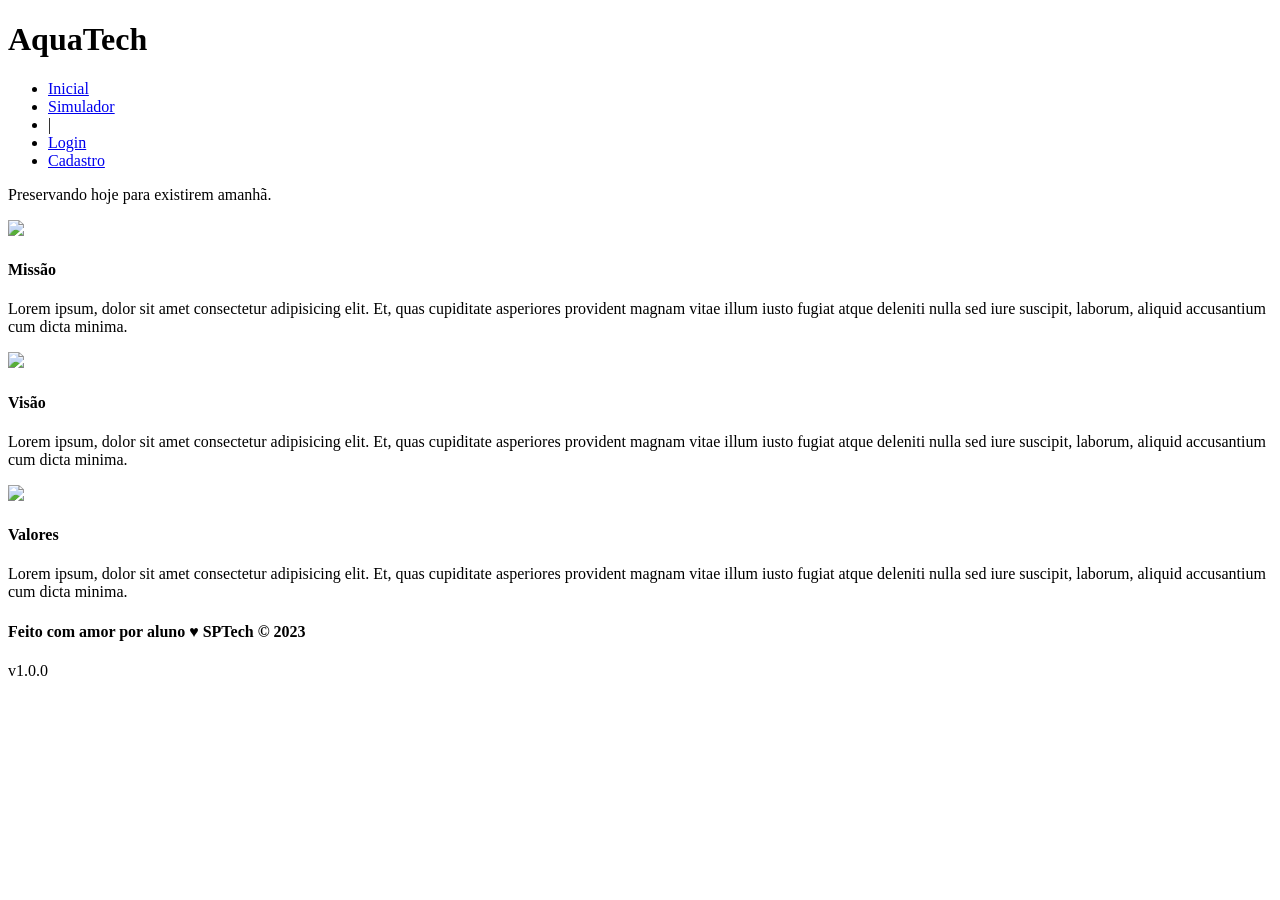
==== web-data-viz-main/public/index.html @ 4e59a6d9 "entrega da semana 1" ====
<!DOCTYPE html>
<html lang="en">

<head>
    <meta charset="UTF-8">
    <meta http-equiv="X-UA-Compatible" content="IE=edge">
    <meta name="viewport" content="width=device-width, initial-scale=1.0">

    <title>AquaTech | Página Inicial</title>

    <script src="./js/sessao.js"></script>

    <link rel="stylesheet" href="./css/estilo.css">
    <link rel="icon" href="./assets/icon/favicon2.ico">
    <link rel="preconnect" href="https://fonts.gstatic.com">
</head>

<body>
    <div class="header">
      <div class="container">
        <h1 class="titulo">AquaTech</h1>
        <ul class="navbar">
          <li class="agora">
            <a href="#">Inicial</a>
          </li>
          <li>
            <a href="simulador.html">Simulador</a>
          </li>
          <li>|</li>
          <li>
            <a href="login.html">Login</a>
          </li>
          <li>
            <a href="cadastro.html">Cadastro</a>
          </li>
        </ul>
      </div>
    </div>
  
    <div class="banner">
      <div class="container">
        <p>Preservando <span>hoje</span> para existirem <span>amanhã</span>.</p>
      </div>
    </div>
  
    <div class="social">
      <div class="container">
        <div class="boxes">
          <div class="box">
            <img src="assets/imgs/planet-earth_color.png">
            <h4>Missão</h4>
            <p>Lorem ipsum, dolor sit amet consectetur adipisicing elit. Et, quas cupiditate asperiores provident magnam
              vitae illum iusto fugiat atque deleniti nulla sed iure suscipit, laborum, aliquid accusantium cum dicta
              minima.</p>
          </div>
          <div class="box">
            <img src="assets/imgs/lightbulb_color.png">
            <h4>Visão</h4>
            <p>Lorem ipsum, dolor sit amet consectetur adipisicing elit. Et, quas cupiditate asperiores provident magnam
              vitae illum iusto fugiat atque deleniti nulla sed iure suscipit, laborum, aliquid accusantium cum dicta
              minima.</p>
          </div>
          <div class="box">
            <img src="assets/imgs/growth_color.png">
            <h4>Valores</h4>
            <p>Lorem ipsum, dolor sit amet consectetur adipisicing elit. Et, quas cupiditate asperiores provident magnam
              vitae illum iusto fugiat atque deleniti nulla sed iure suscipit, laborum, aliquid accusantium cum dicta
              minima.</p>
          </div>
        </div>
      </div>
    </div>
  
    <div class="footer">
      <div class="container">
        <h4>Feito com amor por aluno &hearts; SPTech &copy; 2023</h4>
        <span class="version">v1.0.0</span>
      </div>
    </div>
  </body>

</html>
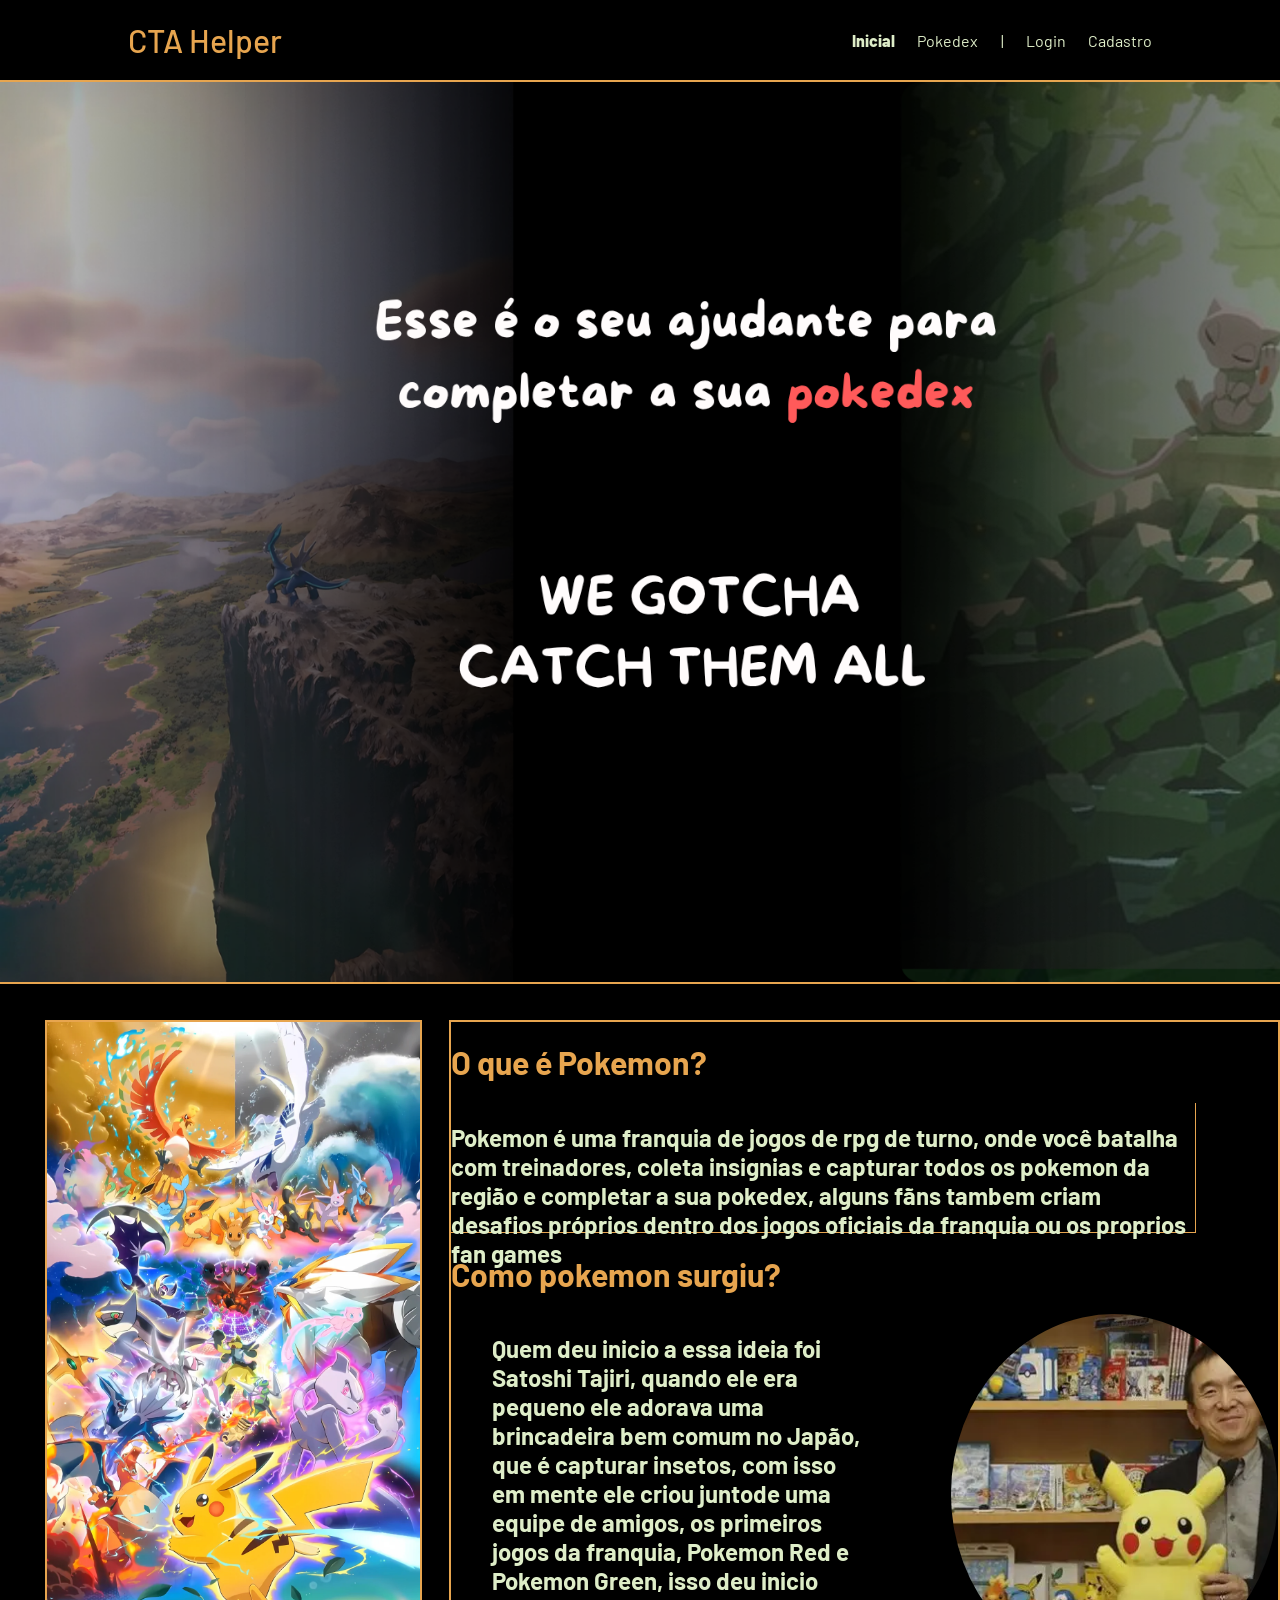
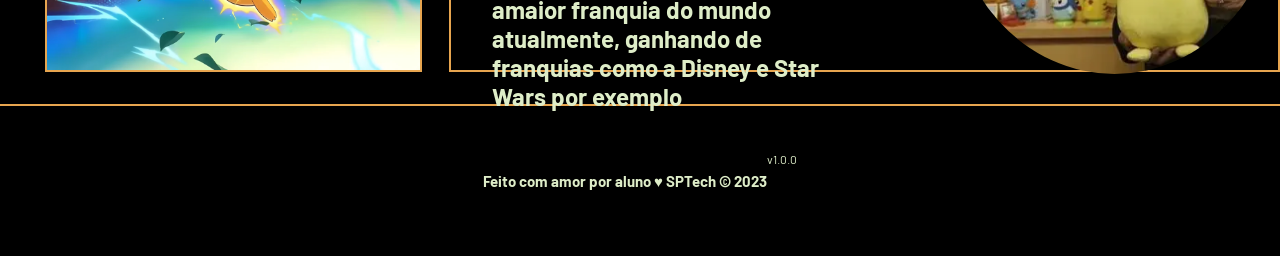
==== commit b32c81f1: "entrega semana 2" ====
--- a/web-data-viz-main/public/index.html
+++ b/web-data-viz-main/public/index.html
@@ -6,7 +6,7 @@
     <meta http-equiv="X-UA-Compatible" content="IE=edge">
     <meta name="viewport" content="width=device-width, initial-scale=1.0">
 
-    <title>AquaTech | Página Inicial</title>
+    <title>CTA Helper | Página Inicial</title>
 
     <script src="./js/sessao.js"></script>
 
@@ -18,13 +18,13 @@
 <body>
     <div class="header">
       <div class="container">
-        <h1 class="titulo">AquaTech</h1>
+        <h1 class="titulo">CTA Helper</h1>
         <ul class="navbar">
           <li class="agora">
             <a href="#">Inicial</a>
           </li>
           <li>
-            <a href="simulador.html">Simulador</a>
+            <a href="simulador.html">Pokedex</a>
           </li>
           <li>|</li>
           <li>
@@ -37,36 +37,23 @@
       </div>
     </div>
   
-    <div class="banner">
-      <div class="container">
-        <p>Preservando <span>hoje</span> para existirem <span>amanhã</span>.</p>
+    <div class="banner"></div>
+  
+    <div class="pok-info">
+      <div class="pok-info-img">
+        <img src="./assets/imgs/index2.png" alt="">
       </div>
-    </div>
-  
-    <div class="social">
-      <div class="container">
-        <div class="boxes">
-          <div class="box">
-            <img src="assets/imgs/planet-earth_color.png">
-            <h4>Missão</h4>
-            <p>Lorem ipsum, dolor sit amet consectetur adipisicing elit. Et, quas cupiditate asperiores provident magnam
-              vitae illum iusto fugiat atque deleniti nulla sed iure suscipit, laborum, aliquid accusantium cum dicta
-              minima.</p>
-          </div>
-          <div class="box">
-            <img src="assets/imgs/lightbulb_color.png">
-            <h4>Visão</h4>
-            <p>Lorem ipsum, dolor sit amet consectetur adipisicing elit. Et, quas cupiditate asperiores provident magnam
-              vitae illum iusto fugiat atque deleniti nulla sed iure suscipit, laborum, aliquid accusantium cum dicta
-              minima.</p>
-          </div>
-          <div class="box">
-            <img src="assets/imgs/growth_color.png">
-            <h4>Valores</h4>
-            <p>Lorem ipsum, dolor sit amet consectetur adipisicing elit. Et, quas cupiditate asperiores provident magnam
-              vitae illum iusto fugiat atque deleniti nulla sed iure suscipit, laborum, aliquid accusantium cum dicta
-              minima.</p>
-          </div>
+      <div class="pok-info-content">
+        <h1>O que é Pokemon?</h1>
+        <div class="pok-info-content-1">
+          <h2>Pokemon é uma franquia de jogos de rpg de turno, onde você batalha com treinadores, coleta insignias e capturar todos os pokemon da região e completar a sua pokedex, alguns fãns tambem criam desafios próprios dentro dos jogos oficiais da franquia ou os proprios fan games</h2>
+        </div>
+        <h1>Como pokemon surgiu?</h1>
+        <div class="howtosurged-pokemon">
+        <div class="pok-info-content-2">
+        <h2>Quem deu inicio a essa ideia foi Satoshi Tajiri, quando ele era pequeno ele adorava uma brincadeira bem comum no Japão, que é capturar insetos, com isso em mente ele criou juntode uma equipe de amigos, os primeiros jogos da franquia, Pokemon Red e Pokemon Green, isso deu inicio amaior franquia do mundo atualmente, ganhando de franquias como a Disney e Star Wars por exemplo</h2>
+        </div>
+        <div class="satoshi-tajiri"></div>
         </div>
       </div>
     </div>
--- a/web-data-viz-main/public/css/estilo.css
+++ b/web-data-viz-main/public/css/estilo.css
@@ -0,0 +1,500 @@
+@import url('https://fonts.googleapis.com/css2?family=Barlow:ital,wght@0,100;0,200;0,300;0,400;0,500;0,600;0,700;0,800;0,900;1,100;1,200;1,300;1,400;1,500;1,600;1,700;1,800;1,900&display=swap');
+
+body {
+  margin: 0;
+  padding: 0;
+  font-family: 'Barlow', 'Segoe UI', 'Segoe UI', Tahoma, Geneva, Verdana, sans-serif;
+  background-color: black;
+}
+
+:root {
+  --tamanho-header: 80px;
+  --tamanho-banner: calc(100vh - var(--tamanho-header) - var(--tamanho-footer) - 2px);
+  --tamanho-simulador: calc(100vh - var(--tamanho-header) - var(--tamanho-footer) - 2px);
+  --tamanho-login: calc(100vh - var(--tamanho-header) - var(--tamanho-footer) - 2px);
+  --tamanho-footer: 65px;
+}
+
+.container {
+  display: flex;
+  width: 80%;
+  margin: auto;
+}
+
+.header {
+  height: var(--tamanho-header);
+  border-bottom: 2px solid #e7a54f;
+}
+
+.header .container {
+  justify-content: space-between;
+  align-items: center;
+  height: 100%;
+}
+
+.header a {
+  text-decoration: none;
+  color: #deedc8;
+}
+
+.agora {
+  font-weight: 800;
+}
+
+.navbar {
+  width: 300px;
+  display: flex;
+  align-items: center;
+  justify-content: space-between;
+  list-style: none;
+  color: #deedc8;
+}
+
+.titulo {
+  color: #e7a54f;
+  width: fit-content;
+  font-weight: 500;
+}
+
+.header h1 {
+  margin: 0;
+}
+
+/* BANNER */
+
+.banner {
+  height: 100vh;
+  color: white;
+  background-image: url('../assets/imgs/index1.png');
+  background-size: cover;
+  background-repeat: no-repeat;
+}
+
+/* MISSÃO VISÃO VALORES */
+
+.pok-info {
+  height: 80vh;
+  border-top: 2px solid #e7a54f;
+  display: flex;
+}
+
+.pok-info-img {
+  height: 90%;
+  width: 393px;
+  margin-left: 5vh;
+  margin-top: 4vh;
+  border: 2.5px solid #e7a54f;
+}
+
+.pok-info-img  img{
+  height: 100%;
+}
+
+.pok-info-content {
+  height: 90%;
+  width: 70%;
+  margin-top: 4vh;
+  margin-left: 3vh;
+  border: 2.5px solid #e7a54f;
+  justify-content: center;
+  justify-items: center;
+  color: #deedc8;
+}
+
+.pok-info-content h1 {
+  color: #e7a54f;
+}
+
+.pok-info-content-1 {
+  display: flex;
+  border-bottom: 1px solid #e7a54f;
+  border-right: 1px solid #e7a54f;
+  width: 90%;
+  height: 20%;
+}
+
+.howtosurged-pokemon {
+  display: flex;
+}
+
+.pok-info-content-2 {
+  display: flex;
+  margin-left: 5%;
+  width: 50%;
+  height: 50%;
+}
+
+.satoshi-tajiri {
+  background-image: url(../assets/imgs/Satoshi-Tajiri.png);
+  background-repeat: no-repeat;
+  background-size: cover;
+
+  margin-left: 10%;
+  border-radius: 100%;
+  width: 40vh;
+  height: 40vh;
+}
+
+/* FOOTER */
+
+.footer {
+  background-color: #000;
+  border-top: 2px solid #e7a54f;
+  height: 150px;
+  color: #deedc8;
+  display: flex;
+  font-size: 15px;
+}
+
+.footer .container {
+  justify-content: center;
+  text-align: center;
+}
+
+.footer .container .version {
+  font-size: 12px;
+}
+
+/* CADASTRO */
+.cadastro {
+  height: var(--tamanho-login);
+  background-image: url('../assets/imgs/cadastro1.png');
+  background-size: cover;
+  background-repeat: no-repeat;
+}
+
+.cadastro .container {
+  justify-content: center;
+  align-items: center;
+  height: 100%;
+}
+
+.cadastro .container .card {
+  width: 50%;
+  background-color: #000;
+  border: 2px solid #0b0197;
+  border-radius: 10px;
+  margin-right: 35%;
+  display: flex;
+  align-items: center;
+  justify-content: space-evenly;
+  color: rgb(194, 83, 245);
+  flex-direction: column;
+  height: fit-content;
+  padding: 20px 0;
+}
+
+.cadastro .container .card h2 {
+  margin: 0;
+  font-size: 30px;
+}
+
+.cadastro .container .formulario {
+  display: flex;
+  height: 90%;
+  width: 80%;
+  justify-content: space-around;
+  flex-direction: column;
+}
+
+.cadastro .container .formulario span {
+  font-size: 15px;
+  font-weight: 800;
+}
+
+.cadastro .container .formulario input {
+  border: 2px solid #0b0197;
+  background-color: rgb(26, 26, 26);
+  color: rgb(255, 255, 255);
+  text-align: center;
+  border-radius: 10px;
+  margin: 0;
+}
+
+.cadastro .container .formulario select {
+  border: 2px solid #0b0197;
+  background-color: rgb(26, 26, 26);
+  color: rgb(255, 255, 255);
+  height: 36px;
+  text-align: center;
+  border-radius: 10px;
+  margin: 0;
+}
+
+.cadastro .container .campo {
+  display: flex;
+  flex-direction: column;
+  justify-content: start;
+  padding: 5px 0;
+}
+
+.cadastro .container .botao {
+  cursor: pointer;
+  font-family: "Barlow", sans-serif;
+  border: 0;
+  border-radius: 5px;
+  font-weight: 600;
+  font-size: 18px;
+  color: #fff;
+  background-color: rgb(194, 83, 245);
+  width: 120px;
+  height: 30px;
+  align-self: center;
+  margin-top: 20px;
+}
+
+/* LOGIN */
+
+.login {
+  height: var(--tamanho-login);
+  background-image: url('../assets/imgs/login1.png');
+  background-size: cover;
+  background-repeat: no-repeat;
+}
+
+.login .container {
+  justify-content: center;
+  align-items: center;
+  height: 100%;
+}
+
+.login .container .card {
+  width: 50%;
+  background-color: #000;
+  border: 2px solid #970101;
+  border-radius: 10px;
+  margin-left: 35%;
+  display: flex;
+  align-items: center;
+  justify-content: space-evenly;
+  color: rgb(245, 129, 83);
+  flex-direction: column;
+  height: fit-content;
+  padding: 20px 0;
+}
+
+.login .container .card h2 {
+  margin: 0;
+  font-size: 30px;
+}
+
+.login .container .formulario {
+  display: flex;
+  height: 90%;
+  width: 80%;
+  justify-content: space-around;
+  flex-direction: column;
+}
+
+.login .container .formulario span {
+  font-size: 15px;
+  font-weight: 800;
+}
+
+.login .container .formulario input {
+  border: 2px solid #970101;
+  background-color: rgb(26, 26, 26);
+  color: rgb(255, 255, 255);
+  text-align: center;
+  border-radius: 10px;
+  margin: 0;
+}
+
+.login .container .formulario select {
+  border: 2px solid #970101;
+  background-color: rgb(26, 26, 26);
+  color: rgb(255, 255, 255);
+  height: 36px;
+  text-align: center;
+  border-radius: 10px;
+  margin: 0;
+}
+
+.login .container .campo {
+  display: flex;
+  flex-direction: column;
+  justify-content: start;
+  padding: 5px 0;
+}
+
+.login .container .botao {
+  cursor: pointer;
+  font-family: "Barlow", sans-serif;
+  border: 0;
+  border-radius: 5px;
+  font-weight: 600;
+  font-size: 18px;
+  color: #fff;
+  background-color: rgb(245, 129, 83);
+  width: 120px;
+  height: 30px;
+  align-self: center;
+  margin-top: 20px;
+}
+
+#div_erros_login {
+  display: none
+}
+
+/* FORMULARIO */
+
+.alerta_erro{
+  display: flex;
+  justify-content: flex-end;
+}
+
+.card_erro {
+  display: none;
+  background-color: #fff;
+  color: black;
+  width: 230px;
+  position: fixed;
+  border-radius: 4px;
+  border: #ED145B 3px solid;
+  padding: 10px;
+  margin-right: 10%;
+}
+
+.card_erro #mensagem_erro{
+  font-weight: 500;
+  font-size: 20px;
+}
+
+.formulario .tipo_campo {
+  font-size: 20px;
+  font-weight: 600 !important;
+}
+
+.formulario {
+  display: flex;
+  flex-direction: column;
+}
+
+input {
+  margin-bottom: 10px;
+  border: 2px solid #32b9cd;
+  padding: 10px;
+  text-align: center;
+  border-radius: 10px;
+}
+
+.btn {
+  font-family: "Barlow", sans-serif;
+  border: 0;
+  border-radius: 5px;
+  font-weight: 600;
+  font-size: 18px;
+  padding: 10px 15px;
+  color: white;
+  background-color: #ED145B;
+  width: 120px;
+  align-self: center;
+  margin-top: 5px;
+}
+
+.loading-div {
+  width: 50px;
+  margin: auto;
+  display: none;
+}
+
+.loading-div img {
+  height: 50px;
+  width: 50px;
+}
+
+/* SIMULADOR */
+
+.simulador {
+  color: white;
+}
+
+.simulador .container {
+  flex-direction: column;
+  height: var(--tamanho-simulador);
+}
+
+#div_pokedex {
+  display: flex;
+  flex-wrap: wrap;
+  gap: 1vh;
+}
+
+.pokedex-card {
+  height: 35vh;
+  width: 25vh;
+  border: 2px solid #ffc6c6;
+  border-radius: 10px;
+  align-items: center;
+  display:flex;
+  flex-direction: column;
+}
+
+.pokemon-number{
+  margin-top: 1vh;
+  font-size: 20px;
+}
+
+.pokemon-name {
+  margin-top: 5%;
+  font-size: 15px;
+}
+
+.pokemon-img {
+  height: 150px;
+  width: 150px;
+  margin-top: 15%;
+  margin-bottom: 10%
+}
+
+.pokemon-type {
+  height: 25px;
+  width: 100px;
+}
+
+/* ALERTA */
+
+#alerta {
+  position: absolute;
+  right: 0;
+  bottom: 0;
+}
+
+.mensagem-alarme {
+  background-color: white;
+  border-radius: 5px;
+  width: 300px;
+  height: 80px;
+  margin: 10px;
+  padding: 10px 0;
+  display: flex;
+  justify-content: space-evenly;
+  align-items: center;
+}
+
+.mensagem-alarme h3 {
+  font-size: 14px;
+  margin: 0;
+}
+
+.mensagem-alarme .informacao {
+  width: 66%;
+}
+
+.alarme-sino {
+  width: 48px;
+  height: 48px;
+  animation-name: bell;
+  animation-duration: 4s;
+  background-image: url('https://cdn-icons-png.flaticon.com/512/1157/1157000.png');
+  background-size: cover;
+  animation-iteration-count: infinite;
+}
+
+@keyframes bell {
+  0%   {transform: rotate(25deg)}
+  25%  {transform: rotate(-25deg)}
+  50%  {transform: rotate(25deg)}
+  75%  {transform: rotate(-25deg)}
+  100% {transform: rotate(25deg)}
+}
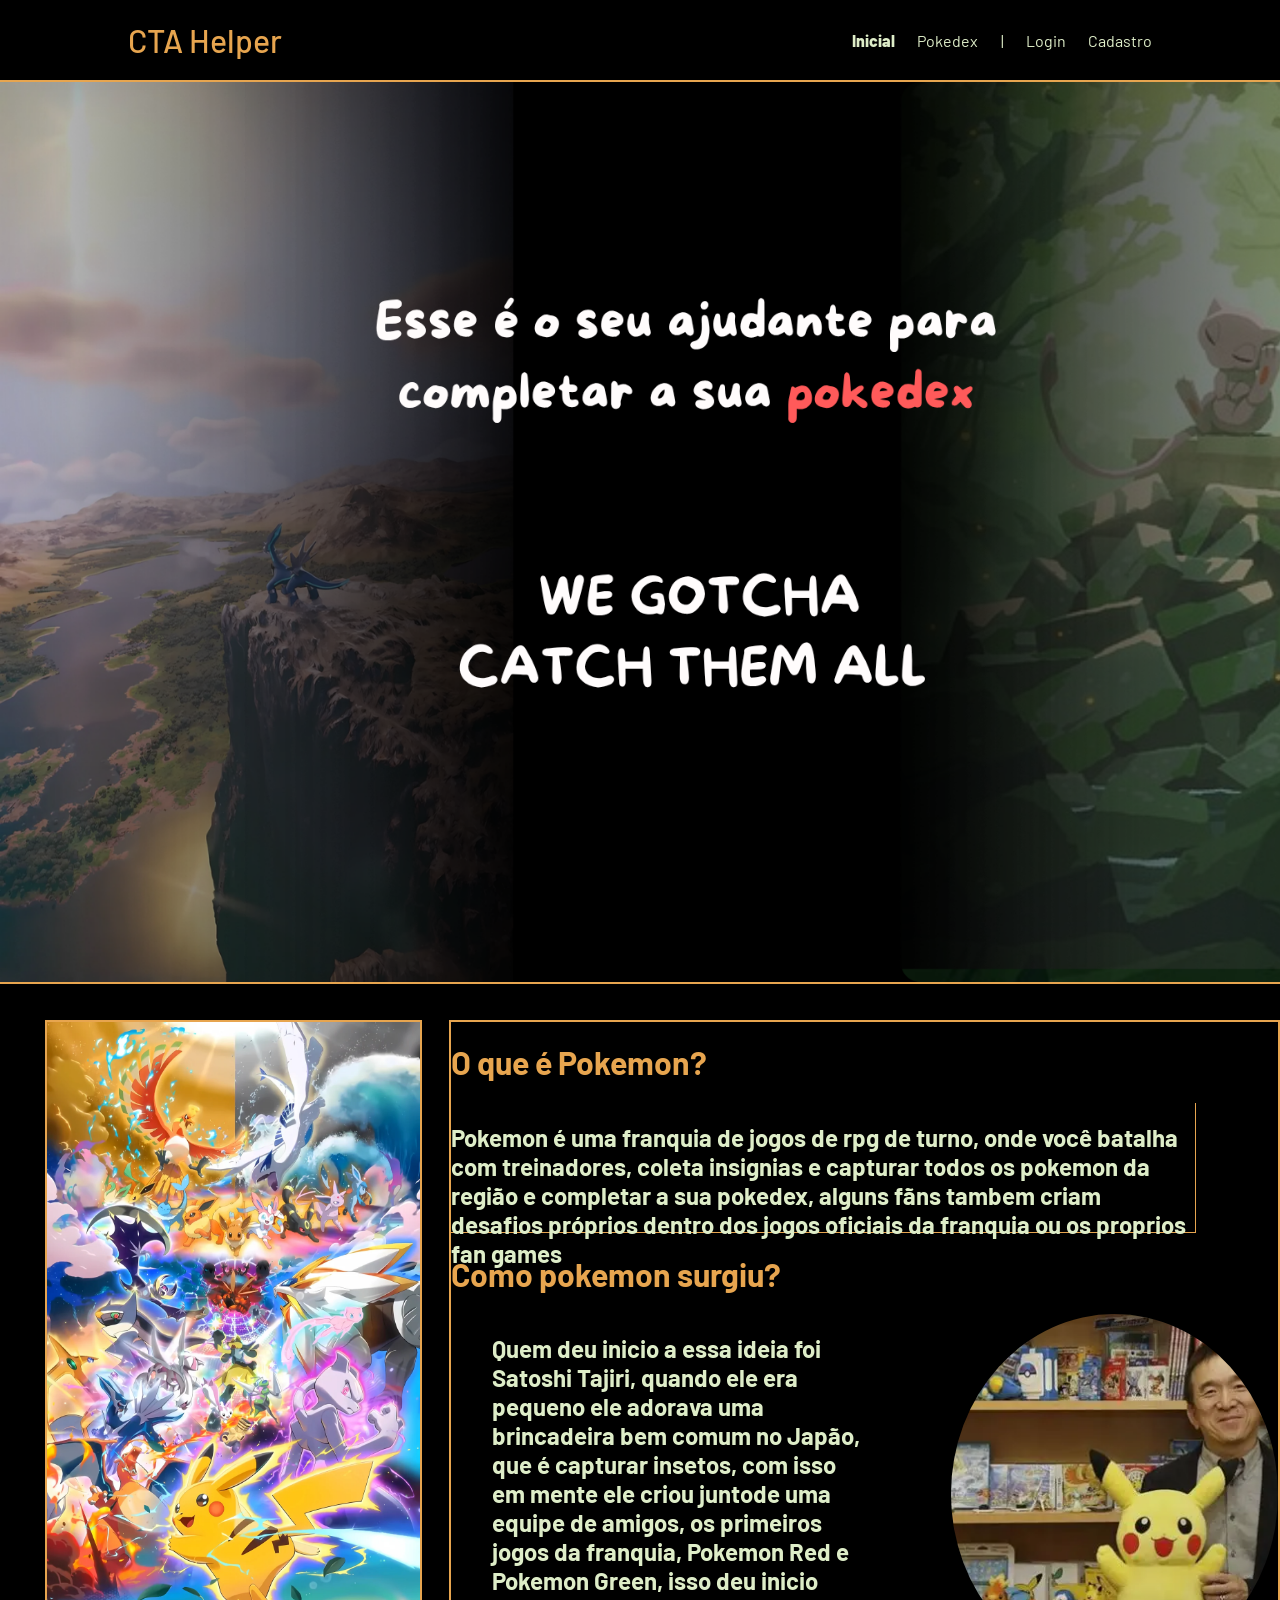
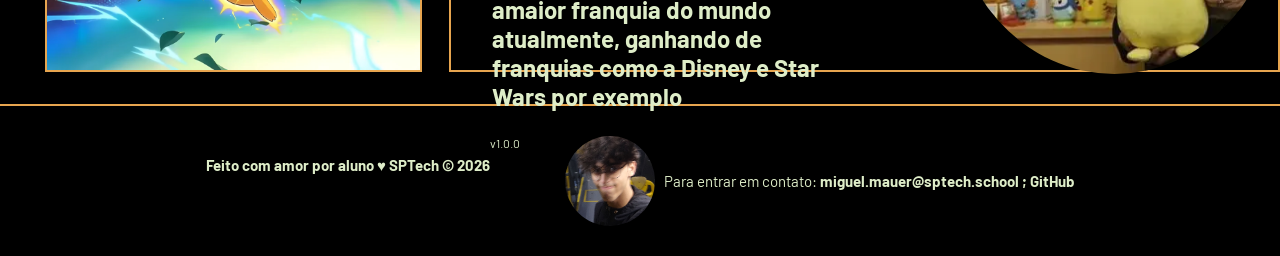
==== commit 281787bf: "Last Commit Before Presentation" ====
--- a/web-data-viz-main/public/index.html
+++ b/web-data-viz-main/public/index.html
@@ -60,8 +60,10 @@
   
     <div class="footer">
       <div class="container">
-        <h4>Feito com amor por aluno &hearts; SPTech &copy; 2023</h4>
+        <h4>Feito com amor por aluno &hearts; SPTech &copy; 2026</h4>
         <span class="version">v1.0.0</span>
+        <div class="dev-img"></div>
+        <span class="span-dev"> Para entrar em contato: <b>miguel.mauer@sptech.school ; <a href="https://github.com/Miguel-SpTech" class="a-dev">GitHub</a></b></span>
       </div>
     </div>
   </body>
--- a/web-data-viz-main/public/css/estilo.css
+++ b/web-data-viz-main/public/css/estilo.css
@@ -153,6 +153,26 @@
 
 .footer .container .version {
   font-size: 12px;
+}
+
+.dev-img {
+  width: 10vh;
+  height: 10vh;
+  border-radius: 100%;
+  background-image: url(../assets/imgs/dev.png);
+  background-repeat: no-repeat;
+  background-size: cover;
+  margin-left: 5vh;
+}
+
+.span-dev {
+  align-self: center;
+  margin-left: 1vh;
+}
+
+.a-dev {
+  text-decoration: none;
+  color: #deedc8;
 }
 
 /* CADASTRO */
@@ -243,6 +263,16 @@
   margin-top: 20px;
 }
 
+.cadastro .container .fotos-de-perfil {
+  display: flex;
+}
+
+#fotoperfil_input_img {
+  height: 100px;
+  width: 100px;
+  border-radius: 100%;
+}
+
 /* LOGIN */
 
 .login {
@@ -417,39 +447,66 @@
 #div_pokedex {
   display: flex;
   flex-wrap: wrap;
-  gap: 1vh;
+  gap: 2vh;
 }
 
 .pokedex-card {
-  height: 35vh;
-  width: 25vh;
-  border: 2px solid #ffc6c6;
+  width: 27vh;
+  border: 2px solid #d03c5c;
   border-radius: 10px;
   align-items: center;
   display:flex;
   flex-direction: column;
+  margin-bottom: 2vh;
 }
 
 .pokemon-number{
   margin-top: 1vh;
   font-size: 20px;
+  color: #fff;
 }
 
 .pokemon-name {
-  margin-top: 5%;
+  margin-top: 3%;
   font-size: 15px;
+  color: #fff;
 }
 
 .pokemon-img {
   height: 150px;
   width: 150px;
-  margin-top: 15%;
-  margin-bottom: 10%
+  margin-top: 10%;
+  margin-bottom: 7.5%
 }
 
 .pokemon-type {
   height: 25px;
   width: 100px;
+  margin-bottom: 3%;
+}
+
+.pokemon-register-button {
+  background-color: #1b0045;
+  color: #fff;
+  border: 2px solid #e6c8f6;
+  border-radius: 5px;
+  height: 5vh;
+  width: 20vh;
+  font-size: 15px;
+  font-family: "Comic Sans MS", cursive;
+  margin-bottom: 5%;
+}
+
+.pokemon-registered-button {
+  background-color: #403d3d;
+  color: #fff;
+  border: 2px solid #161516;
+  border-radius: 5px;
+  height: 5vh;
+  width: 20vh;
+  font-size: 15px;
+  font-family: "Comic Sans MS", cursive;
+  margin-bottom: 5%;
 }
 
 /* ALERTA */
@@ -491,6 +548,198 @@
   animation-iteration-count: infinite;
 }
 
+/* DASHBOARD */
+
+.janela {
+  display: flex;
+  /* width: 100vw; */
+}
+
+.header-left a {
+  text-decoration: none;
+  color: white;
+}
+
+.header-left {
+  position: fixed;
+  top: 0;
+  left: 0;
+  z-index: 999;
+  height: 100vh;
+  width: 20%;
+  display: flex;
+  flex-direction: column;
+  justify-content: space-evenly;
+  align-items: center;
+  border-right: 3px solid #e7a54f;
+  background-color: #212124;
+}
+
+.dash-header {
+  background-color: #212124;
+}
+
+.dash {
+  width: 80%;
+  position: relative;
+  top: 0;
+  left: 20%;
+  background-color: #161618;
+  height: 100vh;
+  overflow: auto;
+}
+
+.btn-nav {
+  width: 40%;
+  color: rgb(0, 0, 0);
+  background-color: #deedc8;
+  border-radius: 5px;
+  text-align: center;
+  padding: 2% 5%;
+}
+
+.btn-nav h3 {
+  color: #000;
+}
+
+.btn-nav-white {
+  width: 40%;
+  background-color: #000;
+  border: 3px solid #deedc8;
+  border-radius: 5px;
+  text-align: center;
+  padding: 2% 5%;
+  color: #deedc8;
+}
+
+.btn-nav-white h3 {
+  color: #deedc8;
+  padding: 0;
+  margin: 0;
+}
+
+.btn-nav h3,
+.btn-logout h3 {
+  margin: 0;
+  padding: 0;
+}
+
+.btn-logout {
+  margin: 0;
+  padding: 0;
+  width: 20%;
+  background-color: #e7a54f;
+  color: #000000;
+  border-radius: 10px;
+  text-align: center;
+  padding: 10px 15px;
+  margin-bottom: 100px;
+  cursor: pointer;
+}
+
+.dash-content {
+  margin-left: 25%;
+  width: 80%;
+}
+
+.white {
+  color: #fff;
+}
+
+.pokedex-bar {
+  height: 10vh;
+  align-content: center;
+  align-items: center;
+  display: flex;
+  gap: 2vh;
+  justify-content: end;
+  justify-items: end;
+  padding-right: 7%;
+  padding-top: 3%;
+}
+
+.pokedex-bar-span {
+  color: #deedc8;
+  margin-right: 2%;
+}
+
+.pokedex-bar-button {
+  height: 5vh;
+  background-color: transparent;
+  border: 0px;
+  color: #deedc8;
+  border-bottom: 2px solid #deedc8;
+}
+
+.pokedex-bar-button-actual {
+  height: 5vh;
+  background-color: transparent;
+  border: 0px;
+  color: #bfe685;
+  border-bottom: 2px solid #bfe685;
+}
+
+/* GRAFICOS */
+
+.grafico-pizza {
+  height: 60vh;
+  width: 120vh;
+  border-radius: 10px;
+  border: 2px solid #e7a54f;
+  margin-left: 5vh;
+  margin-right: 5vh;
+  display: flex;
+  margin-bottom: 2vh;
+  align-items: center;
+}
+
+.div-kpi-dentro-do-grafico {
+  height: 5vh;
+  width: 10vh;
+  border: 2px solid #e7a54f;
+  margin-left: 5vh;
+  margin-right: 5vh;
+  display: flex;
+  justify-content: center;
+  align-items: center;
+}
+
+.texto-kpi {
+  font-size: 25px;
+}
+
+#filter-button {
+  width: 10vh;
+  height: 5vh;
+  margin-left: 1vh;
+}
+
+#div-grafico {
+  width: 50vh;
+  height: 50vh;
+  margin-left: 2vh;
+}
+
+#div_progress_bar {
+  height: 30vh;
+  width: 120vh;
+  display: flex;
+  border: 2px solid #e7a54f;
+  border-radius: 10px;
+  justify-content: center;
+  align-items: center;
+  margin-left: 5vh;
+  margin-right: 5vh;
+  margin-bottom: 2vh;
+}
+
+#progress_bar {
+  width: 100vh;
+  height: 5vh;
+  border-radius: 100px;
+  border: 2px solid #fff;
+}
+
 @keyframes bell {
   0%   {transform: rotate(25deg)}
   25%  {transform: rotate(-25deg)}
